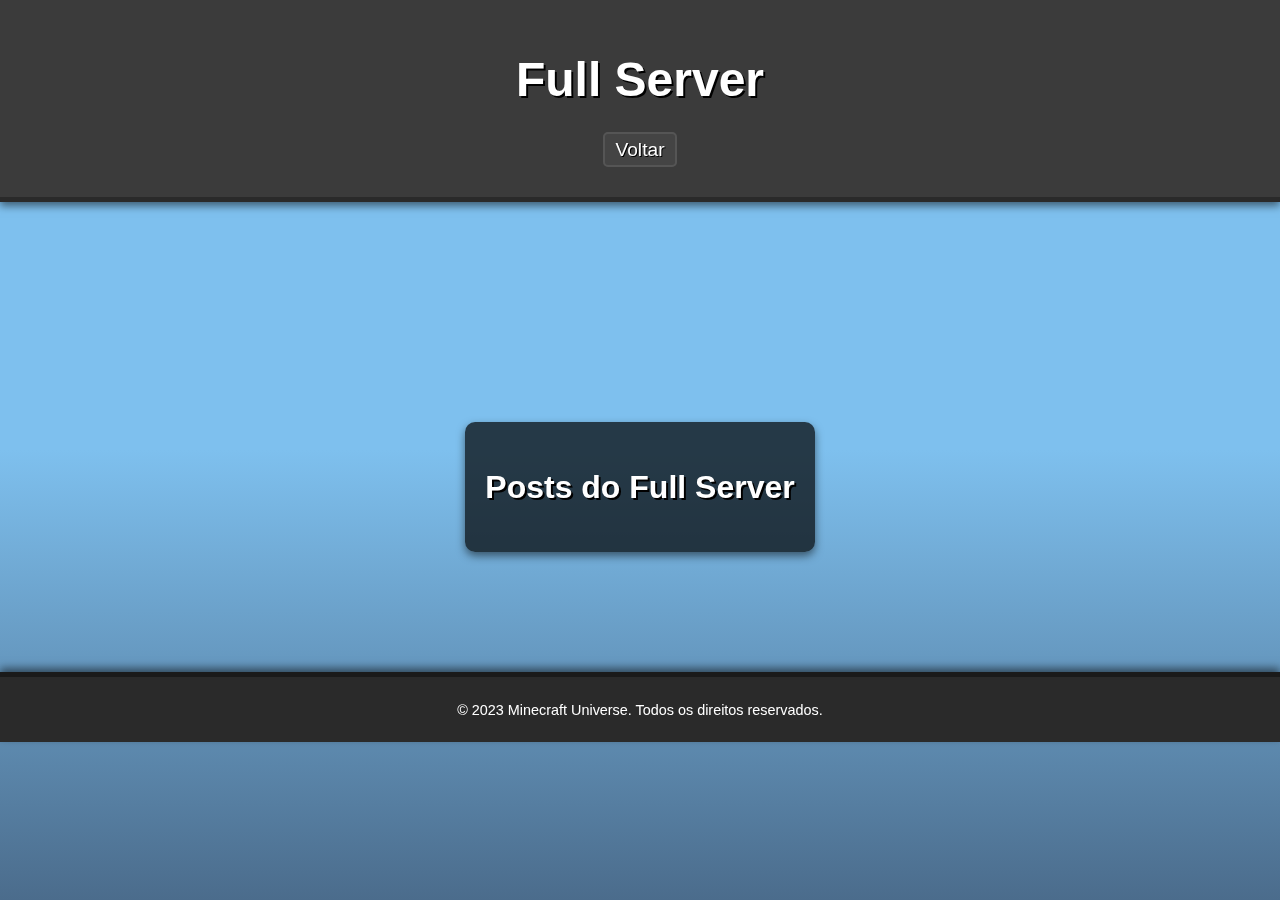
==== full_server.html @ 3fceadd4 "Create full_server.html" ====
<!DOCTYPE html>
<html lang="pt-BR">
<head>
    <meta charset="UTF-8">
    <meta name="viewport" content="width=device-width, initial-scale=1.0">
    <title>Full Server - Minecraft Universe</title>
    <link rel="stylesheet" href="styles.css">
</head>
<body>
    <div class="sky"></div>
    <div class="clouds"></div>

    <header class="minecraft-menu">
        <h1>Full Server</h1>
        <nav>
            <ul>
                <li><a href="index.html">Voltar</a></li>
            </ul>
        </nav>
    </header>

    <section class="server-section">
        <div class="block grass"></div>
        <div class="content">
            <h2>Posts do Full Server</h2>
            <div id="posts-list" class="posts-list">
                <!-- Posts serão carregados aqui -->
            </div>
        </div>
    </section>

    <footer class="minecraft-footer">
        <p>&copy; 2023 Minecraft Universe. Todos os direitos reservados.</p>
    </footer>

    <script src="script.js"></script>
    <script>
        // Filtra posts por categoria
        const category = "full-server";
        loadPosts(category);
    </script>
</body>
</html>
---- styles.css ----
/* Estilo global */
body {
    font-family: 'Minecraft', sans-serif;
    margin: 0;
    padding: 0;
    overflow-x: hidden;
    background-color: #7ec0ee; /* Cor do céu do Minecraft */
}

/* Céu e nuvens */
.sky {
    position: fixed;
    top: 0;
    left: 0;
    width: 100%;
    height: 100%;
    background: linear-gradient(to bottom, #7ec0ee 50%, #4b6c8c 100%);
    z-index: -2;
}

.clouds {
    position: fixed;
    top: 0;
    left: 0;
    width: 100%;
    height: 100%;
    background: url('clouds.png') repeat-x;
    animation: move-clouds 60s linear infinite;
    z-index: -1;
    opacity: 0.6;
}

@keyframes move-clouds {
    from { background-position: 0 0; }
    to { background-position: 100% 0; }
}

/* Menu no estilo Minecraft */
.minecraft-menu {
    background-color: #3b3b3b;
    padding: 20px;
    text-align: center;
    border-bottom: 5px solid #2a2a2a;
    box-shadow: 0 4px 8px rgba(0, 0, 0, 0.5);
}

.minecraft-menu h1 {
    font-size: 3em;
    color: #fff;
    text-shadow: 2px 2px #000;
}

.minecraft-menu nav ul {
    list-style: none;
    padding: 0;
}

.minecraft-menu nav ul li {
    display: inline;
    margin: 0 15px;
}

.minecraft-menu nav ul li a {
    color: #fff;
    text-decoration: none;
    font-size: 1.2em;
    text-shadow: 1px 1px #000;
    padding: 5px 10px;
    border: 2px solid #555;
    border-radius: 5px;
    background-color: #444;
}

.minecraft-menu nav ul li a:hover {
    background-color: #666;
    color: #ffd700;
}

/* Seções de servidores */
.server-section {
    padding: 100px 20px;
    text-align: center;
    position: relative;
    margin-bottom: 20px;
}

.server-section .block {
    width: 100px;
    height: 100px;
    background-size: cover;
    margin: 0 auto 20px;
}

.server-section .grass {
    background-image: url('grass_block.png');
}

.server-section .dirt {
    background-image: url('dirt_block.png');
}

.server-section .stone {
    background-image: url('stone_block.png');
}

.server-section .cobblestone {
    background-image: url('cobblestone_block.png');
}

.server-section .content {
    background-color: rgba(0, 0, 0, 0.7);
    padding: 20px;
    border-radius: 10px;
    display: inline-block;
    max-width: 800px;
    box-shadow: 0 4px 8px rgba(0, 0, 0, 0.5);
}

.server-section h2 {
    font-size: 2em;
    color: #fff;
    text-shadow: 2px 2px #000;
}

.server-section p {
    font-size: 1.2em;
    color: #fff;
}

.server-section img {
    max-width: 100%;
    height: auto;
    border: 5px solid #555;
    border-radius: 10px;
    margin-top: 20px;
}

/* Rodapé no estilo Minecraft */
.minecraft-footer {
    background-color: #2a2a2a;
    padding: 10px;
    text-align: center;
    color: #fff;
    font-size: 0.9em;
    border-top: 5px solid #1a1a1a;
    box-shadow: 0 -4px 8px rgba(0, 0, 0, 0.5);
}
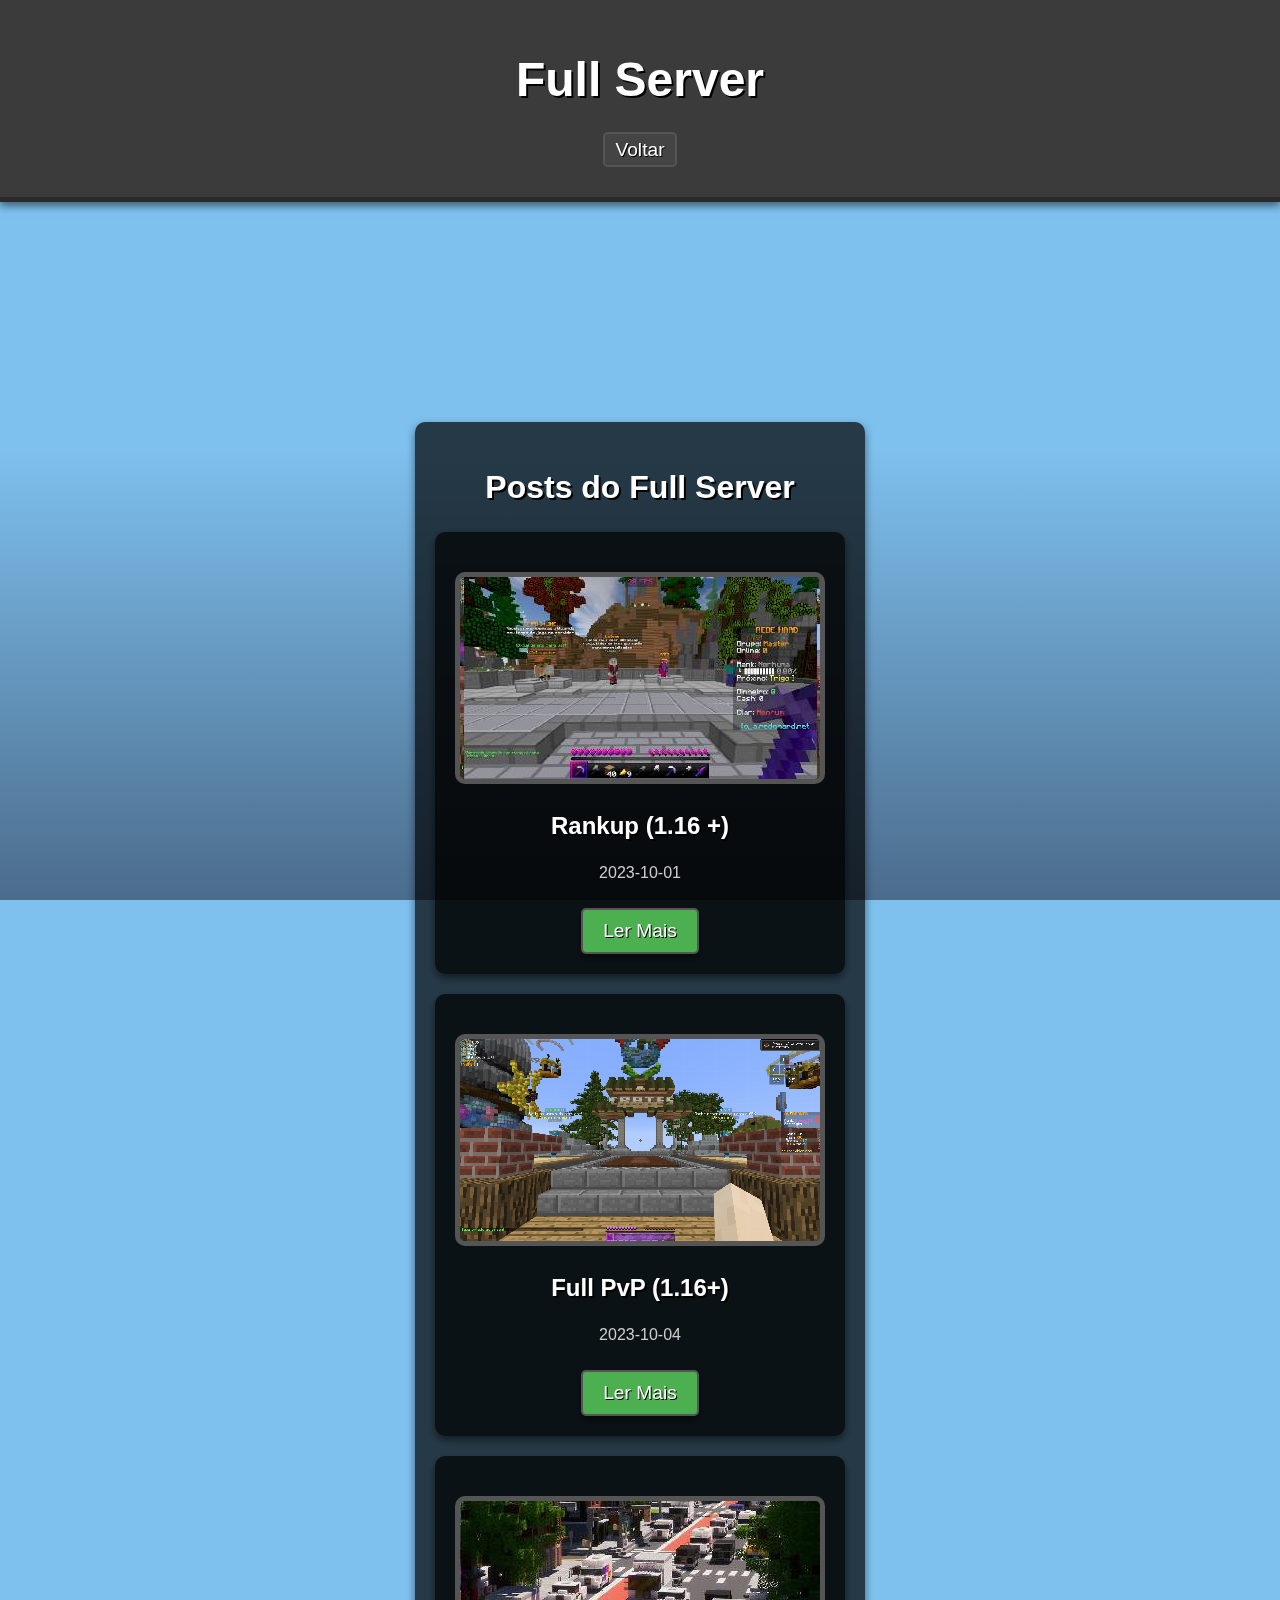
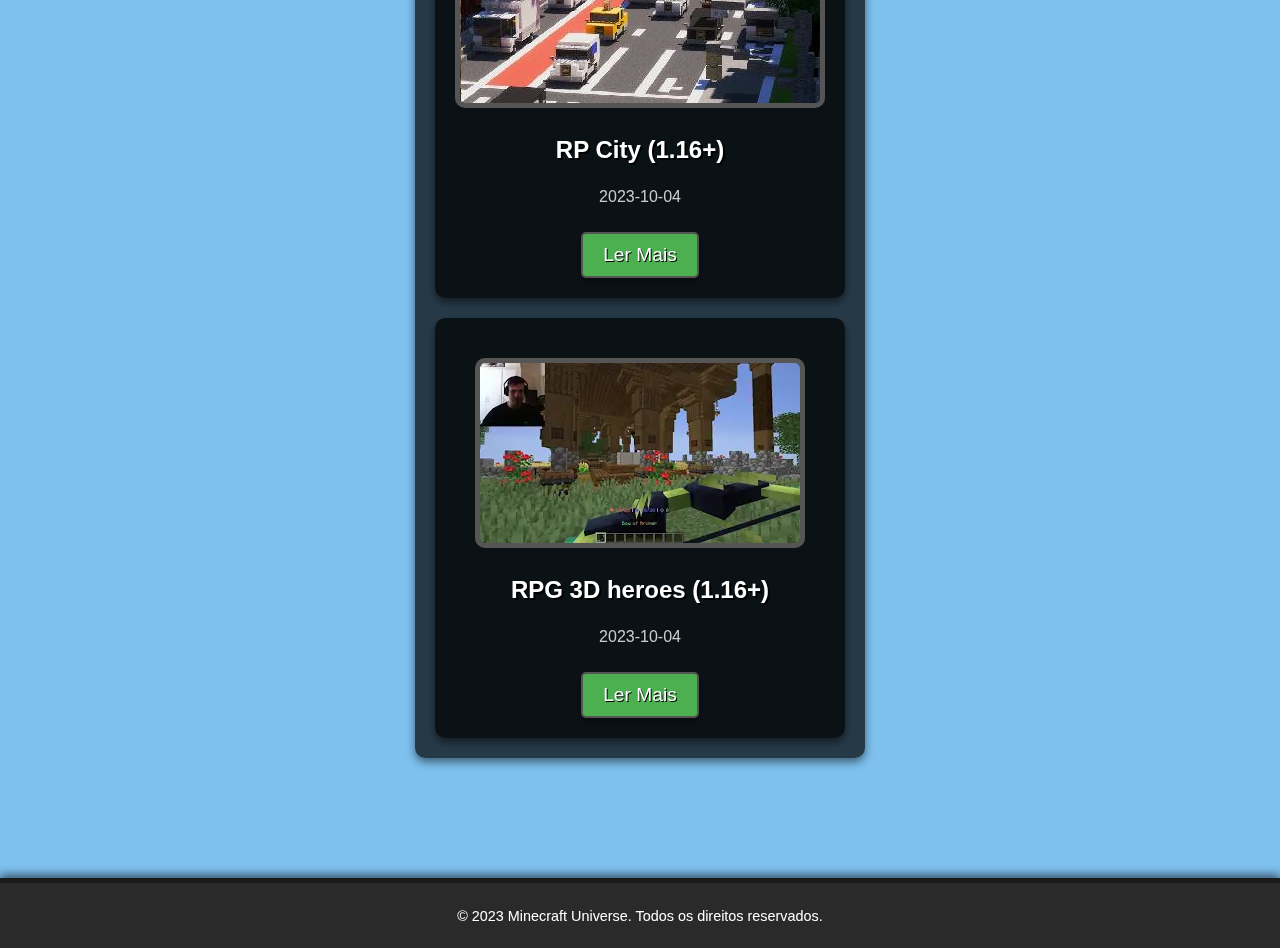
==== commit 7da26355: "Update full_server.html" ====
--- a/full_server.html
+++ b/full_server.html
@@ -5,6 +5,7 @@
     <meta name="viewport" content="width=device-width, initial-scale=1.0">
     <title>Full Server - Minecraft Universe</title>
     <link rel="stylesheet" href="styles.css">
+    <script type='text/javascript' src='//pl26276703.effectiveratecpm.com/49/f7/16/49f71614d0910b4e90627098a7d3c7ed.js'></script>
 </head>
 <body>
     <div class="sky"></div>
@@ -18,6 +19,17 @@
             </ul>
         </nav>
     </header>
+
+    <script type="text/javascript">
+        atOptions = {
+            'key' : 'b2e233ea0ad207f06b7420ed0f40b5f9',
+            'format' : 'iframe',
+            'height' : 90,
+            'width' : 728,
+            'params' : {}
+        };
+    </script>
+    <script type="text/javascript" src="//www.highperformanceformat.com/b2e233ea0ad207f06b7420ed0f40b5f9/invoke.js"></script>
 
     <section class="server-section">
         <div class="block grass"></div>
@@ -34,6 +46,9 @@
     </footer>
 
     <script src="script.js"></script>
+    <script async="async" data-cfasync="false" src="//pl26276726.effectiveratecpm.com/36cdf262b19efe5ce991d9e50a74e05c/invoke.js"></script>
+    <div id="container-36cdf262b19efe5ce991d9e50a74e05c"></div>
+    <script type='text/javascript' src='//pl26276754.effectiveratecpm.com/0e/ca/66/0eca66d77391cd4590191316a053ede8.js'></script>
     <script>
         // Filtra posts por categoria
         const category = "full-server";
--- a/styles.css
+++ b/styles.css
@@ -145,3 +145,75 @@
     border-top: 5px solid #1a1a1a;
     box-shadow: 0 -4px 8px rgba(0, 0, 0, 0.5);
 }
+/* Estilo da lista de posts */
+.posts-list {
+    display: flex;
+    flex-direction: column;
+    gap: 20px;
+}
+
+.post {
+    background-color: rgba(0, 0, 0, 0.7);
+    padding: 20px;
+    border-radius: 10px;
+    box-shadow: 0 4px 8px rgba(0, 0, 0, 0.5);
+}
+
+.post img {
+    max-width: 100%;
+    height: auto;
+    border-radius: 10px;
+}
+
+.post h3 {
+    font-size: 1.5em;
+    color: #fff;
+    text-shadow: 2px 2px #000;
+}
+
+.post p {
+    font-size: 1em;
+    color: #ccc;
+}
+
+/* Estilo da página de visualização de post */
+.post-image {
+    max-width: 100%;
+    height: auto;
+    border-radius: 10px;
+    margin-bottom: 20px;
+}
+/* Estilo do botão no tema Minecraft */
+.minecraft-button {
+    display: inline-block;
+    margin-top: 20px;
+    padding: 10px 20px;
+    font-size: 1.2em;
+    color: #fff;
+    background-color: #444;
+    border: 2px solid #555;
+    border-radius: 5px;
+    text-decoration: none;
+    text-shadow: 1px 1px #000;
+    box-shadow: 0 4px 8px rgba(0, 0, 0, 0.5);
+    transition: background-color 0.3s, transform 0.3s;
+}
+
+.minecraft-button:hover {
+    background-color: #666;
+    transform: scale(1.05);
+}
+.minecraft-button {
+    display: inline-block;
+    padding: 10px 20px;
+    background-color: #4CAF50;
+    color: white;
+    text-decoration: none;
+    border-radius: 5px;
+    font-family: 'Minecraft', sans-serif;
+    margin-top: 10px;
+}
+
+.minecraft-button:hover {
+    background-color: #45a049;
+}
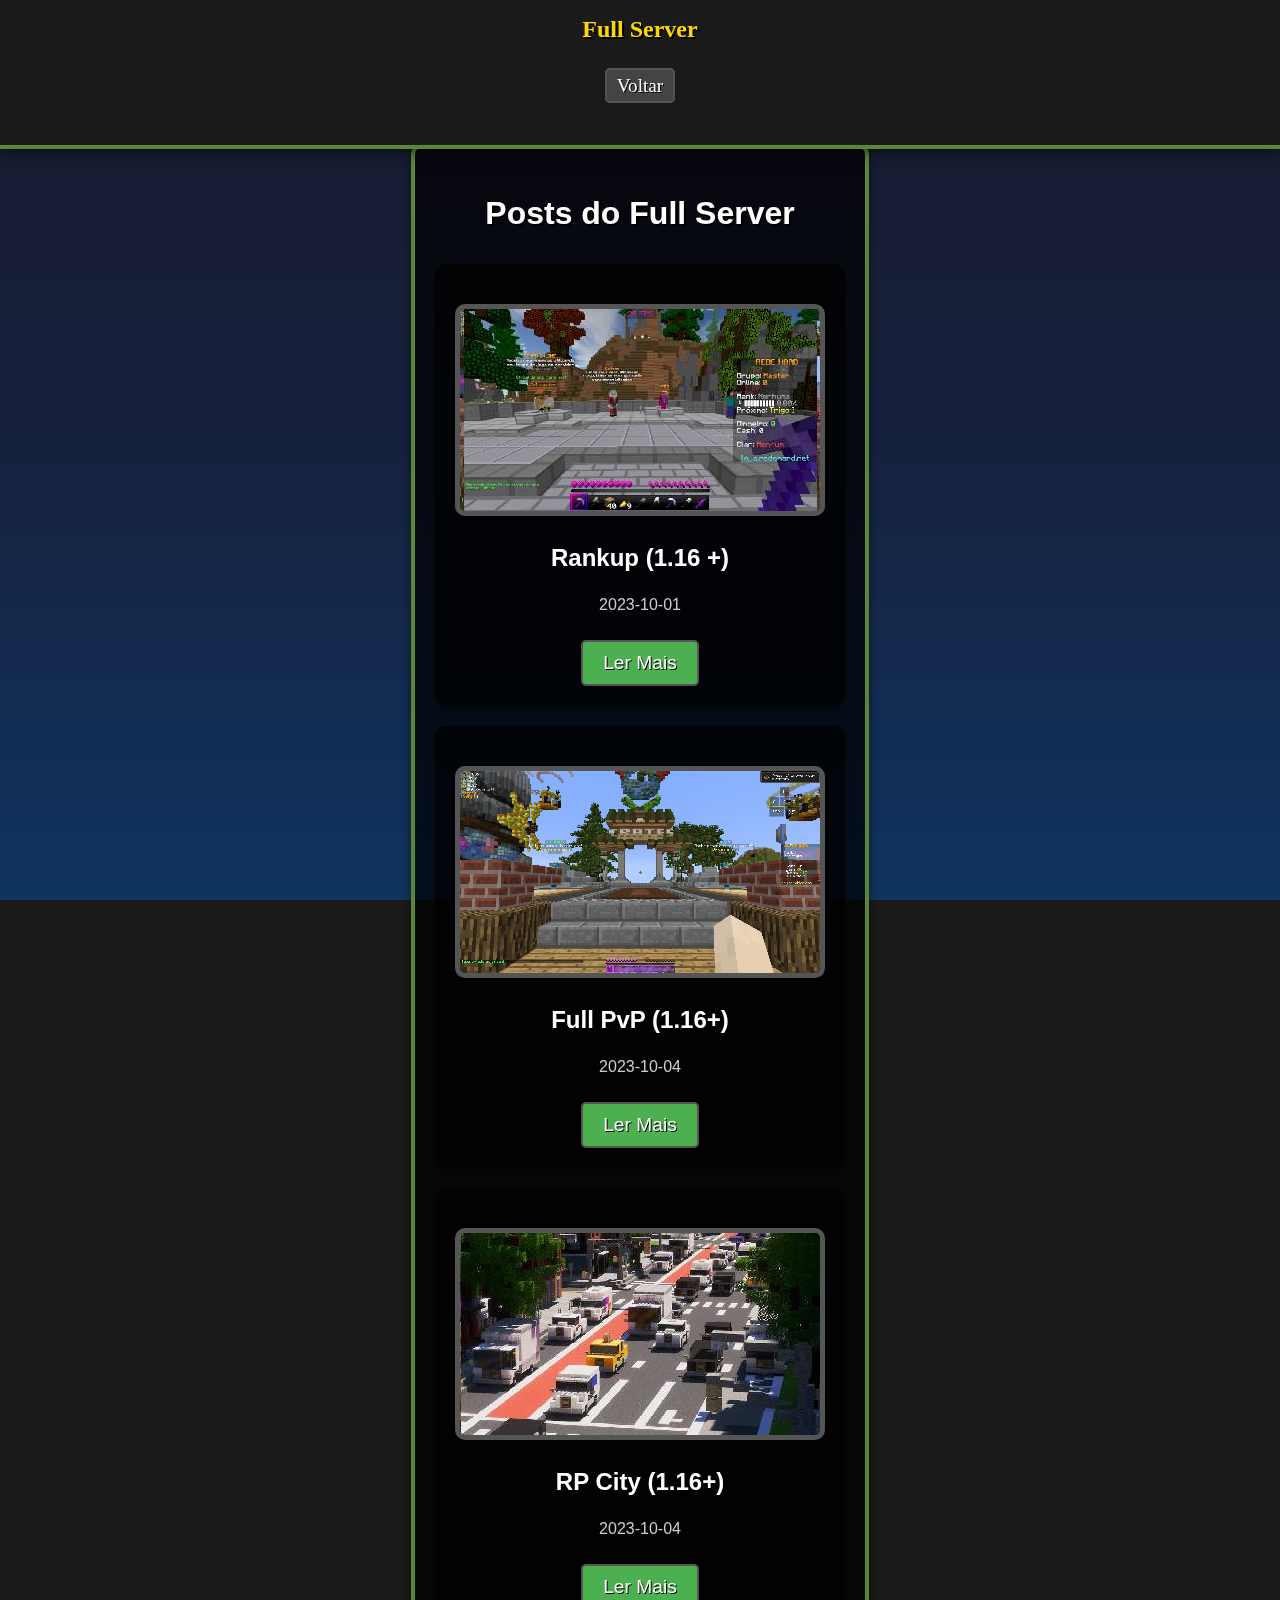
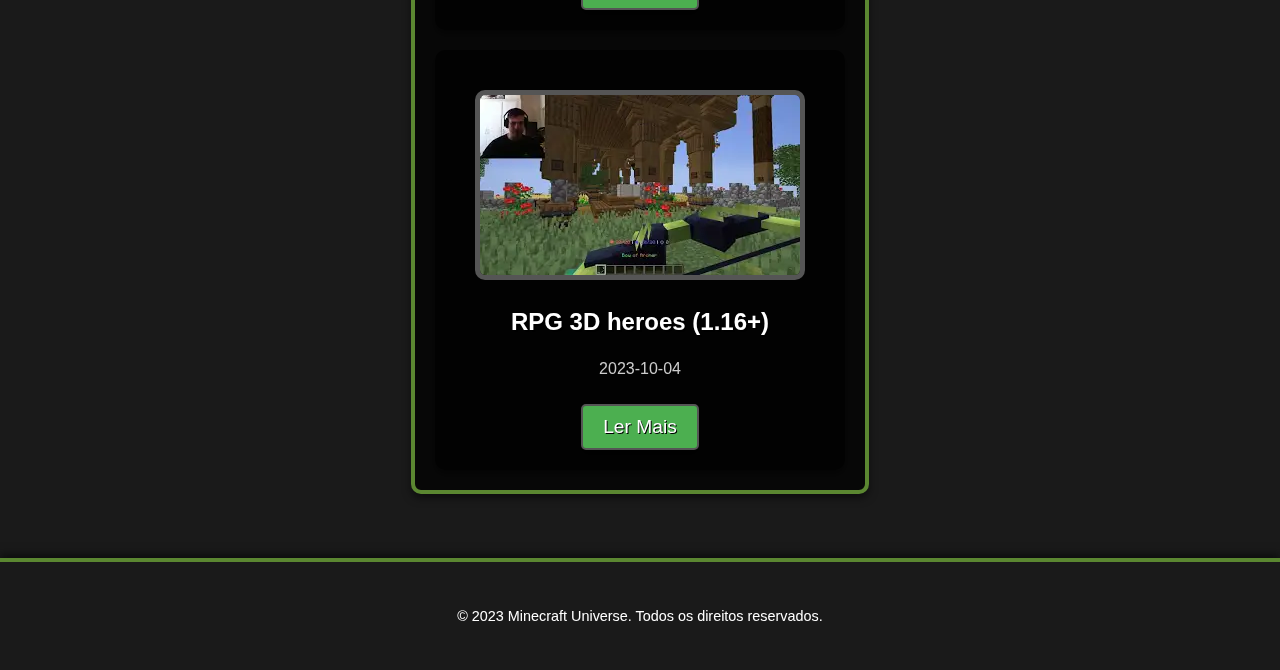
==== commit 7e89f10e: "Update full_server.html" ====
--- a/full_server.html
+++ b/full_server.html
@@ -6,8 +6,156 @@
     <title>Full Server - Minecraft Universe</title>
     <link rel="stylesheet" href="styles.css">
     <script type='text/javascript' src='//pl26276703.effectiveratecpm.com/49/f7/16/49f71614d0910b4e90627098a7d3c7ed.js'></script>
+    <style>
+        /* === ESTILOS VISUAIS === */
+        :root {
+            --mc-green: #5b8731;
+            --mc-dark-green: #3a5a1a;
+            --mc-gold: #ffd700;
+            --mc-black: #1a1a1a;
+            --text-primary: #ffffff;
+        }
+
+        body {
+            font-family: 'Roboto', sans-serif;
+            background-color: var(--mc-black);
+            color: var(--text-primary);
+            margin: 0;
+            padding-top: 80px;
+        }
+
+        .sky {
+            position: fixed;
+            top: 0;
+            left: 0;
+            width: 100%;
+            height: 100%;
+            background: linear-gradient(to bottom, #1a1a2e 0%, #16213e 50%, #0f3460 100%);
+            z-index: -2;
+        }
+
+        .clouds {
+            position: fixed;
+            top: 0;
+            left: 0;
+            width: 100%;
+            height: 100%;
+            background-image: 
+                radial-gradient(1px 1px at 20px 30px, white, rgba(0,0,0,0)),
+                radial-gradient(1px 1px at 40px 70px, white, rgba(0,0,0,0)),
+                radial-gradient(1px 1px at 90px 40px, white, rgba(0,0,0,0));
+            background-size: 100px 100px;
+            animation: twinkle 5s infinite alternate;
+            z-index: -1;
+            opacity: 0.3;
+        }
+
+        @keyframes twinkle {
+            0% { opacity: 0.7; }
+            100% { opacity: 1; }
+        }
+
+        .minecraft-menu {
+            background-color: rgba(26, 26, 26, 0.95);
+            padding: 1rem 0;
+            position: fixed;
+            width: 100%;
+            top: 0;
+            z-index: 1000;
+            box-shadow: 0 4px 12px rgba(0, 0, 0, 0.5);
+            border-bottom: 4px solid var(--mc-green);
+        }
+
+        .minecraft-menu h1 {
+            font-family: 'Press Start 2P', cursive;
+            font-size: 1.5rem;
+            color: var(--mc-gold);
+            text-align: center;
+            margin: 0;
+        }
+
+        .minecraft-menu nav {
+            text-align: center;
+            padding: 1rem 0;
+        }
+
+        .minecraft-menu nav a {
+            font-family: 'Press Start 2P', cursive;
+            font-size: 0.8rem;
+            color: var(--text-primary);
+            text-decoration: none;
+            padding: 0.5rem 1rem;
+            transition: all 0.3s ease;
+        }
+
+        .minecraft-menu nav a:hover {
+            color: var(--mc-gold);
+            background-color: rgba(91, 135, 49, 0.2);
+        }
+
+        .server-section {
+            max-width: 1200px;
+            margin: 2rem auto;
+            padding: 2rem;
+            position: relative;
+        }
+
+        .block.grass {
+            position: absolute;
+            left: -50px;
+            top: 50%;
+            transform: translateY(-50%);
+            width: 100px;
+            height: 100px;
+            background: url('grass-block.png') no-repeat center/contain;
+            z-index: -1;
+        }
+
+        .content {
+            background-color: rgba(26, 26, 26, 0.8);
+            padding: 2rem;
+            border: 4px solid var(--mc-green);
+            box-shadow: 0 10px 30px rgba(0, 0, 0, 0.5);
+        }
+
+        #posts-list {
+            margin-top: 2rem;
+        }
+
+        .minecraft-footer {
+            background-color: var(--mc-black);
+            padding: 2rem;
+            text-align: center;
+            border-top: 4px solid var(--mc-green);
+            margin-top: 2rem;
+        }
+
+        /* === ANÚNCIOS ESTILIZADOS === */
+        .ad-container {
+            margin: 2rem auto;
+            text-align: center;
+            padding: 1rem;
+            background-color: rgba(58, 58, 58, 0.5);
+            border: 2px solid var(--mc-dark-green);
+        }
+
+        @media (max-width: 768px) {
+            .block.grass {
+                display: none;
+            }
+            
+            .server-section {
+                padding: 1rem;
+            }
+            
+            .minecraft-menu h1 {
+                font-size: 1.2rem;
+            }
+        }
+    </style>
 </head>
 <body>
+    <!-- ESTRUTURA ORIGINAL INTACTA -->
     <div class="sky"></div>
     <div class="clouds"></div>
 
@@ -36,7 +184,7 @@
         <div class="content">
             <h2>Posts do Full Server</h2>
             <div id="posts-list" class="posts-list">
-                <!-- Posts serão carregados aqui -->
+                <!-- Estrutura de posts mantida conforme seu JSON -->
             </div>
         </div>
     </section>
@@ -45,12 +193,13 @@
         <p>&copy; 2023 Minecraft Universe. Todos os direitos reservados.</p>
     </footer>
 
+    <!-- SCRIPTS ORIGINAIS PRESERVADOS -->
     <script src="script.js"></script>
     <script async="async" data-cfasync="false" src="//pl26276726.effectiveratecpm.com/36cdf262b19efe5ce991d9e50a74e05c/invoke.js"></script>
     <div id="container-36cdf262b19efe5ce991d9e50a74e05c"></div>
     <script type='text/javascript' src='//pl26276754.effectiveratecpm.com/0e/ca/66/0eca66d77391cd4590191316a053ede8.js'></script>
     <script>
-        // Filtra posts por categoria
+        // SEU CÓDIGO ORIGINAL INTACTO
         const category = "full-server";
         loadPosts(category);
     </script>
